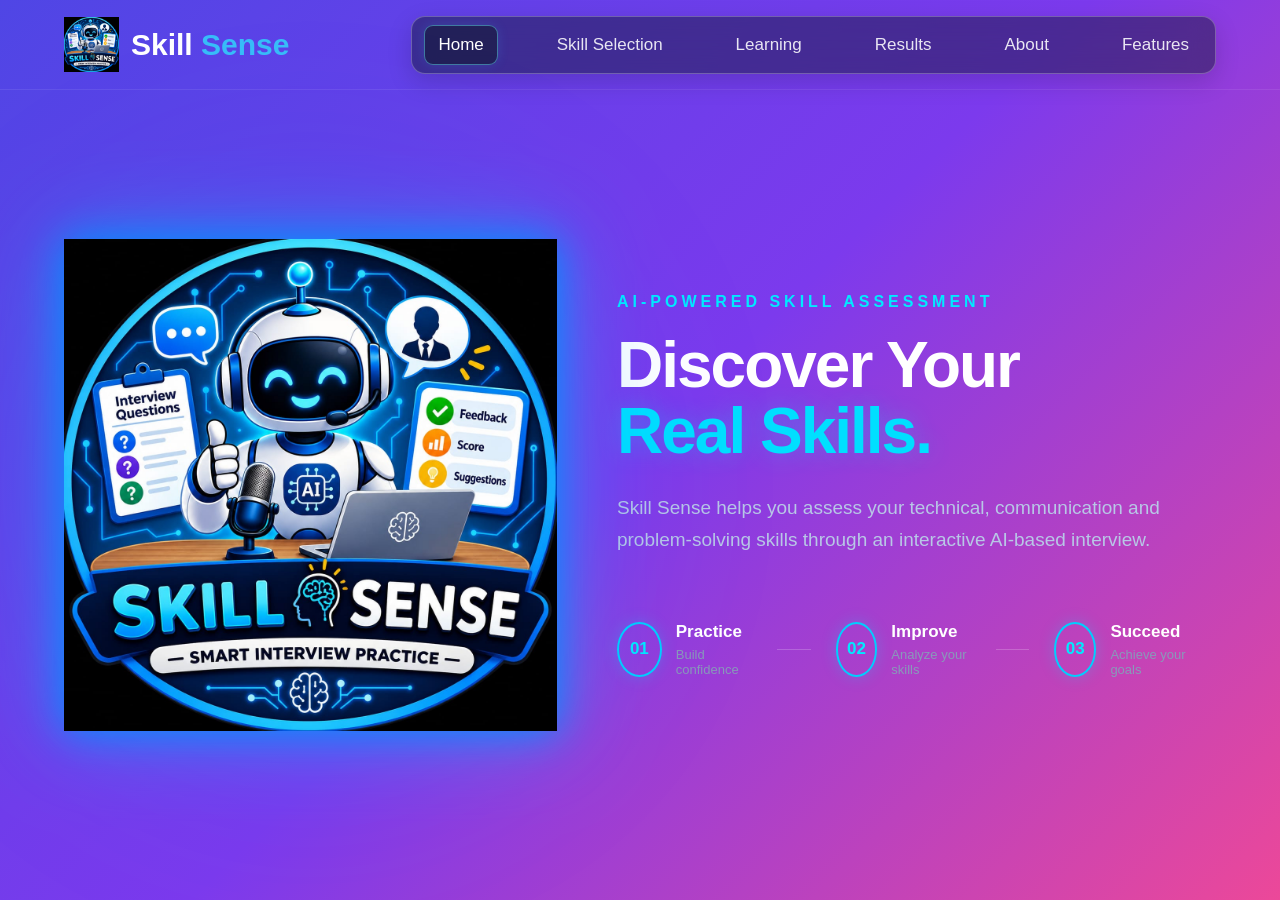
==== home.html @ 5ca5bc41 "Add initial home.html for Skill Sense website This file contains the HTML structure for the Skill Se" ====
<html lang="en">

<head>
    <meta charset="UTF-8">
    <meta name="viewport" content="width=device-width, initial-scale=1.0">

    <title>Skill Sense</title>

    <link rel="stylesheet" href="style.css">
</head>

<body>

    <!-- NAVBAR -->

    <header>

        <div class="brand">
            <img src="logo.jpeg" alt="Skill Sense Logo">
            <span>Skill <b>Sense</b></span>
        </div>

       <nav>
    <a href="index.html" class="active">Home</a>
    <a href="skill.html">Skill Selection</a>
    <a href="learning.html">Learning</a>
    <a href="result.html">Results</a>
    <a href="about.html">About</a>
    <a href="features.html">Features</a>
</nav>

    </header>


    <!-- HERO SECTION -->

    <section class="hero">

        <!-- LEFT ROBOT -->

        <div class="robot-section">

            <div class="robot-glow"></div>

            <img src="logo.jpeg" class="robot" alt="Skill Sense AI Robot">

        </div>


        <!-- RIGHT CONTENT -->

        <div class="content">

            <p class="small-title">
                AI-POWERED SKILL ASSESSMENT
            </p>

            <h1>
                Discover Your
                <span>Real Skills.</span>
            </h1>

            <p class="description">
                Skill Sense helps you assess your technical,
                communication and problem-solving skills through
                an interactive AI-based interview.
            </p>


            <!-- STEPS -->

            <div class="steps">

                <div class="step">
                    <div class="number">01</div>
                    <div>
                        <h3>Practice</h3>
                        <p>Build confidence</p>
                    </div>
                </div>


                <div class="line"></div>


                <div class="step">
                    <div class="number">02</div>
                    <div>
                        <h3>Improve</h3>
                        <p>Analyze your skills</p>
                    </div>
                </div>


                <div class="line"></div>


                <div class="step">
                    <div class="number">03</div>
                    <div>
                        <h3>Succeed</h3>
                        <p>Achieve your goals</p>
                    </div>
                </div>

            </div>

        </div>

    </section>


    <script src="script.js"></script>

</body>

</html>
---- style.css ----
*{
    margin: 0;
    padding: 0;
    box-sizing: border-box;
}


body {
    font-family: Arial, sans-serif;

    min-height: 100vh;

    background: linear-gradient(135deg, #4f46e5, #7c3aed, #ec4899);
    color: white;

    overflow-x: hidden;
}


/* ================= NAVBAR ================= */

header {

    height: 90px;

    display: flex;

    align-items: center;

    justify-content: space-between;

    padding: 0 5%;

    border-bottom: 1px solid rgba(255,255,255,0.08);
}


.brand {

    display: flex;

    align-items: center;

    gap: 12px;

    font-size: 30px;

    font-weight: bold;
}


.brand img {

    width: 55px;

    height: 55px;

    object-fit: contain;

}


.brand b {

    color: #ec4899;
}


nav {

    display: flex;

    gap: 45px;
}


nav a {

    color: #dce6ff;

    text-decoration: none;

    font-size: 17px;

    position: relative;

    padding: 10px 0;
}


nav a:hover,
nav a.active {

    color: #00eaff;
}


nav a.active::after {

    content: "";

    position: absolute;

    left: 0;

    bottom: 0;

    width: 100%;

    height: 3px;

    background: #00eaff;

    border-radius: 10px;
}


/* ================= HERO ================= */

.hero {

    min-height: calc(100vh - 90px);

    display: flex;

    align-items: center;

    padding: 30px 5% 50px;

    gap: 60px;
}


/* ================= ROBOT ================= */

.robot-section {

    width: 48%;

    height: 650px;

    display: flex;

    justify-content: center;

    align-items: center;

    position: relative;
}


.robot-glow {

    position: absolute;

    width: 500px;

    height: 500px;

    border-radius: 50%;

    background: #006eff;

    filter: blur(120px);

    opacity: 0.22;
}


.robot {

    width: 600px;

    max-width: 100%;

    position: relative;

    z-index: 2;

    filter:
        drop-shadow(0 0 20px #008cff)
        drop-shadow(0 0 45px rgba(0,220,255,0.35));

    animation: robotFloat 4s ease-in-out infinite;
}


@keyframes robotFloat {

    0%, 100% {

        transform: translateY(0);

    }

    50% {

        transform: translateY(-12px);

    }
}


/* ================= CONTENT ================= */

.content {

    width: 52%;

    max-width: 700px;

    padding-right: 2%;
}


.small-title {

    color: #00eaff;

    font-size: 16px;

    font-weight: bold;

    letter-spacing: 4px;

    margin-bottom: 22px;
}


h1 {

    font-size: clamp(55px, 5vw, 82px);

    line-height: 1.02;

    margin-bottom: 28px;

    letter-spacing: -2px;
}


h1 span {

    display: block;

    color: #00dfff;

    text-shadow: 0 0 25px rgba(0,220,255,0.3);
}


.description {

    color: #b8c7e6;

    font-size: 19px;

    line-height: 1.7;

    max-width: 650px;

    margin-bottom: 35px;
}


/* ================= BUTTON ================= */

.start-btn {

    border: none;

    outline: none;

    padding: 20px 45px;

    border-radius: 50px;

    background: #00d9ff;

    color: #021027;

    font-size: 20px;

    font-weight: bold;

    cursor: pointer;

    box-shadow:
        0 0 15px #00d9ff,
        0 0 35px rgba(0,217,255,0.5);

    animation: buttonBlink 1.4s infinite;

    transition: 0.3s;
}


.start-btn span {

    font-size: 25px;

    margin-left: 12px;
}


.start-btn:hover {

    transform: scale(1.06);

    box-shadow:
        0 0 25px #00eaff,
        0 0 60px rgba(0,220,255,0.7);
}


@keyframes buttonBlink {

    0%, 100% {

        opacity: 1;

    }

    50% {

        opacity: 0.65;

    }
}


/* ================= STEPS ================= */

.steps {

    display: flex;

    align-items: center;

    margin-top: 65px;

    gap: 25px;
}


.step {

    display: flex;

    align-items: center;

    gap: 14px;
}


.number {

    width: 55px;

    height: 55px;

    border: 2px solid #00cfff;

    border-radius: 50%;

    display: flex;

    align-items: center;

    justify-content: center;

    color: #00eaff;

    font-size: 17px;

    font-weight: bold;

    box-shadow: 0 0 15px rgba(0,220,255,0.25);
}


.step h3 {

    font-size: 17px;

    margin-bottom: 5px;
}


.step p {

    color: #8999ba;

    font-size: 13px;
}


.line {

    width: 50px;

    height: 1px;

    background: rgba(255,255,255,0.2);
}


/* ================= MOBILE ================= */

@media (max-width: 1000px) {

    header {

        padding: 0 4%;

    }

    nav {

        gap: 20px;

    }

    .hero {

        flex-direction: column;

        text-align: center;

    }

    .robot-section {

        width: 100%;

        height: 450px;

    }

    .robot {

        width: 450px;

    }

    .content {

        width: 100%;

        padding: 0;

    }

    .description {

        margin-left: auto;

        margin-right: auto;

    }

    .steps {

        justify-content: center;

    }

}


@media (max-width: 600px) {

    nav {

        display: none;

    }

    .brand {

        font-size: 24px;

    }

    h1 {

        font-size: 48px;

    }

    .robot-section {

        height: 350px;

    }

    .robot {

        width: 350px;

    }

    .steps {

        flex-direction: column;

    }

    .line {

        display: none;

    }

}
/* ================= USER DETAILS PAGE ================= */

.details-page {
    min-height: 100vh;
    display: flex;
    justify-content: center;
    align-items: center;
    padding: 25px 15px;
    background: linear-gradient(135deg, #4f46e5, #7c3aed, #ec4899);
}

.details-card {
    width: 100%;
    max-width: 430px;
    padding: 25px;
    background: rgba(255, 255, 255, 0.95);
    border-radius: 20px;
    box-shadow: 0 15px 40px rgba(0, 0, 0, 0.2);
    text-align: center;
}

.details-logo {
    width: 80px;
    height: 80px;
    object-fit: contain;
    margin-bottom: 8px;
}

.details-tag {
    color: #7c3aed;
    font-size: 11px;
    font-weight: bold;
    letter-spacing: 2px;
    margin-bottom: 8px;
}

.details-card h1 {
    font-size: 28px;
    margin-bottom: 8px;
    color: #4f46e5;
}

.details-card h1 span {
    color: #ec4899;
}

.details-description {
    color: #666;
    font-size: 14px;
    margin-bottom: 18px;
}

.details-card form {
    text-align: left;
}

.details-card label {
    display: block;
    color: #4b3b69;
    font-size: 13px;
    font-weight: bold;
    margin-bottom: 5px;
    margin-top: 12px;
}

.details-card input,
.details-card select {
    width: 100%;
    padding: 11px;
    border-radius: 9px;
    border: 1px solid #d8b4fe;
    background: #faf5ff;
    color: #333;
    font-size: 14px;
    outline: none;
}

.details-card input::placeholder {
    color: #999;
}

.details-card input:focus,
.details-card select:focus {
    border-color: #7c3aed;
    box-shadow: 0 0 8px rgba(124, 58, 237, 0.2);
}

.details-card button {
    width: 100%;
    margin-top: 20px;
    padding: 12px;
    border: none;
    border-radius: 25px;
    background: linear-gradient(135deg, #4f46e5, #ec4899);
    color: white;
    font-size: 15px;
    font-weight: bold;
    cursor: pointer;
}

.details-card button:hover {
    transform: translateY(-2px);
}

@media (max-width: 600px) {
    .details-card {
        padding: 20px;
    }

    .details-card h1 {
        font-size: 25px;
    }
    
}

.welcome-screen {
    display: none;
    position: fixed;
    inset: 0;
    background: linear-gradient(135deg, #eef2ff, #ffffff);
    justify-content: center;
    align-items: center;
    z-index: 1000;
}

.robot-welcome {
    text-align: center;
    animation: welcomePop 0.8s ease;
}

.robot-welcome img {
    width: 180px;
    height: 180px;
    object-fit: contain;
}

.robot-welcome h2 {
    font-size: 32px;
    margin: 10px 0;
}

.robot-welcome p {
    font-size: 20px;
    margin-bottom: 25px;
}

.robot-welcome button {
    padding: 12px 30px;
    border: none;
    border-radius: 25px;
    font-size: 17px;
    cursor: pointer;
}

@keyframes welcomePop {
    from {
        opacity: 0;
        transform: scale(0.7);
    }

    to {
        opacity: 1;
        transform: scale(1);
    }
}
/* ================= PROFESSIONAL NAVBAR ================= */

.brand span {
    color: #ffffff;
}

.brand span b {
    color: #38bdf8;
}


/* Dark glass navigation */

header nav {
    background: rgba(15, 23, 42, 0.45);
    border: 1px solid rgba(255, 255, 255, 0.25);
    border-radius: 14px;

    padding: 8px 12px;

    backdrop-filter: blur(12px);
    -webkit-backdrop-filter: blur(12px);

    box-shadow: 0 8px 25px rgba(0, 0, 0, 0.15);
}


/* Navigation links */

header nav a {
    color: rgba(255, 255, 255, 0.88);

    padding: 9px 13px;

    border: 1px solid transparent;
    border-radius: 9px;

    transition: 0.3s;
}


/* Hover */

header nav a:hover {
    color: #ffffff;

    background: rgba(255, 255, 255, 0.10);

    border-color: rgba(255, 255, 255, 0.22);
}


/* Active */

header nav a.active {
    color: #ffffff;

    background: rgba(15, 23, 42, 0.55);

    border-color: rgba(103, 232, 249, 0.45);

    box-shadow: 0 0 12px rgba(56, 189, 248, 0.15);
}


/* Remove old underline */

header nav a::after {
    display: none;
}
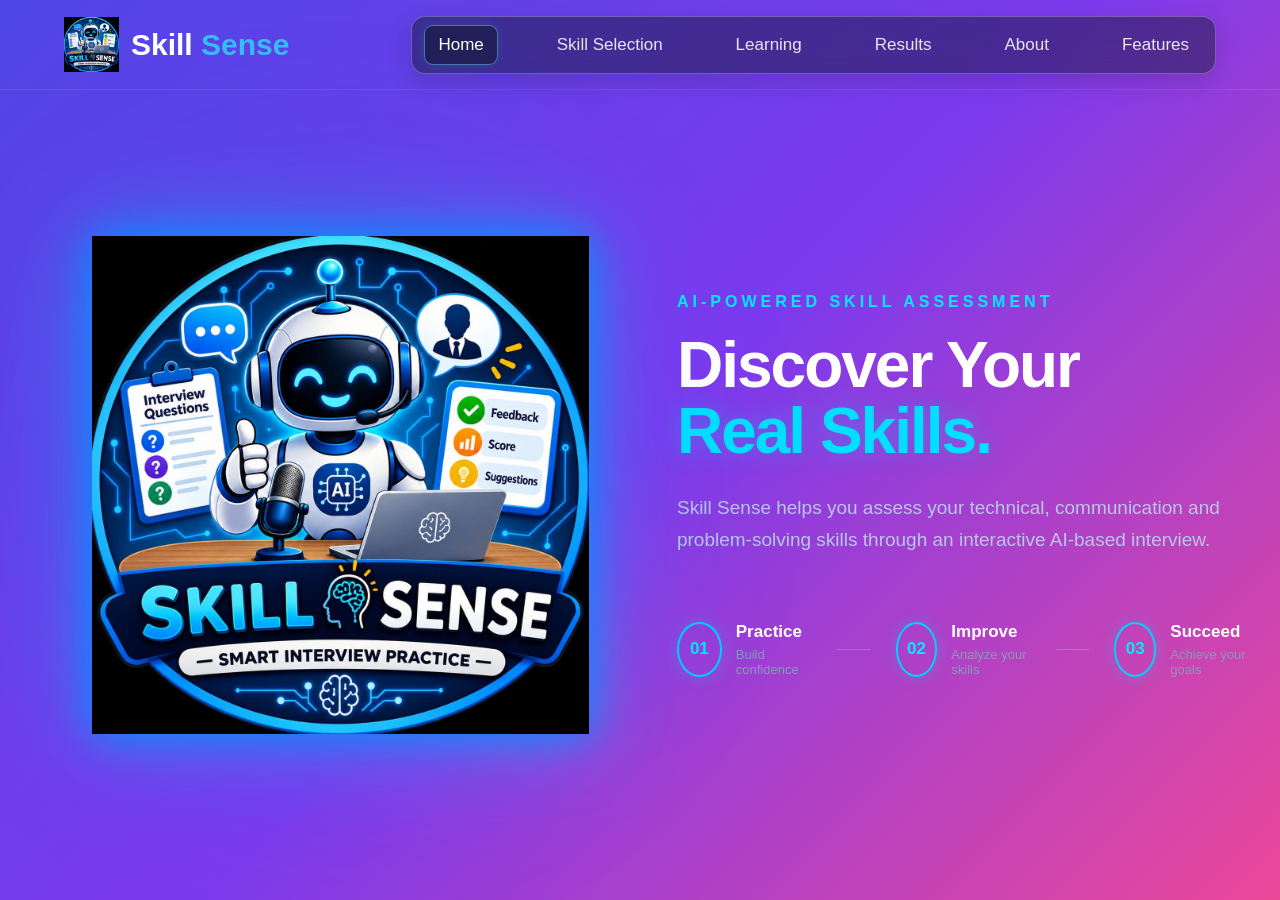
==== commit 26a171fa: "Update home.html" ====
--- a/home.html
+++ b/home.html
@@ -21,7 +21,7 @@
         </div>
 
        <nav>
-    <a href="index.html" class="active">Home</a>
+    <a href="homehtml" class="active">Home</a>
     <a href="skill.html">Skill Selection</a>
     <a href="learning.html">Learning</a>
     <a href="result.html">Results</a>
--- a/style.css
+++ b/style.css
@@ -748,3 +748,265 @@
 header nav a::after {
     display: none;
 }
+/* ================= MOBILE FULL SCREEN FIX ================= */
+
+html,
+body {
+    width: 100%;
+    min-height: 100%;
+    margin: 0;
+    padding: 0;
+    overflow-x: hidden;
+}
+
+/* HOME PAGE */
+
+.hero {
+    width: 100%;
+    min-height: calc(100vh - 90px);
+}
+
+.robot-section {
+    flex-shrink: 0;
+}
+
+.robot {
+    max-width: 90%;
+    height: auto;
+}
+
+/* TABLET */
+
+@media (max-width: 1000px) {
+
+    body {
+        padding: 0;
+    }
+
+    header {
+        width: 100%;
+        height: 75px;
+        padding: 0 20px;
+    }
+
+    .hero {
+        min-height: calc(100vh - 75px);
+        width: 100%;
+        padding: 25px 20px 40px;
+        gap: 25px;
+    }
+
+    .robot-section {
+        width: 100%;
+        height: 400px;
+    }
+
+    .robot {
+        width: min(420px, 90vw);
+        max-width: 90vw;
+    }
+
+    .content {
+        width: 100%;
+        max-width: 700px;
+    }
+}
+
+/* MOBILE */
+
+@media (max-width: 600px) {
+
+    body {
+        width: 100%;
+        min-height: 100vh;
+        overflow-x: hidden;
+    }
+
+    header {
+        height: 65px;
+        padding: 0 15px;
+    }
+
+    .brand {
+        font-size: 22px;
+        gap: 8px;
+    }
+
+    .brand img {
+        width: 42px;
+        height: 42px;
+    }
+
+    nav {
+        display: none;
+    }
+
+    .hero {
+        width: 100%;
+        min-height: calc(100vh - 65px);
+        padding: 20px 15px 35px;
+        display: flex;
+        flex-direction: column;
+        justify-content: center;
+        align-items: center;
+        gap: 10px;
+        text-align: center;
+    }
+
+    .robot-section {
+        width: 100%;
+        height: 300px;
+        display: flex;
+        justify-content: center;
+        align-items: center;
+    }
+
+    .robot-glow {
+        width: 260px;
+        height: 260px;
+        filter: blur(80px);
+    }
+
+    .robot {
+        width: min(300px, 85vw);
+        max-width: 85vw;
+        height: auto;
+    }
+
+    .content {
+        width: 100%;
+        padding: 0;
+    }
+
+    .small-title {
+        font-size: 11px;
+        letter-spacing: 2px;
+        margin-bottom: 12px;
+    }
+
+    h1 {
+        font-size: clamp(36px, 10vw, 48px);
+        line-height: 1.05;
+        margin-bottom: 15px;
+        letter-spacing: -1px;
+    }
+
+    .description {
+        font-size: 15px;
+        line-height: 1.5;
+        margin: 0 auto 20px;
+        max-width: 95%;
+    }
+
+    .steps {
+        width: 100%;
+        margin-top: 25px;
+        flex-direction: column;
+        gap: 15px;
+        align-items: center;
+    }
+
+    .step {
+        justify-content: center;
+    }
+
+    .line {
+        display: none;
+    }
+
+    .number {
+        width: 45px;
+        height: 45px;
+        font-size: 14px;
+    }
+
+    .step h3 {
+        font-size: 15px;
+    }
+
+    .step p {
+        font-size: 12px;
+    }
+}
+
+/* VERY SMALL MOBILE */
+
+@media (max-width: 380px) {
+
+    .hero {
+        padding: 15px 12px 25px;
+    }
+
+    .robot-section {
+        height: 250px;
+    }
+
+    .robot {
+        width: 240px;
+    }
+
+    h1 {
+        font-size: 34px;
+    }
+
+    .description {
+        font-size: 14px;
+    }
+}
+/* ================= MOBILE NAVIGATION ================= */
+
+@media (max-width: 600px) {
+
+    header {
+        height: auto;
+        min-height: 65px;
+        padding: 10px 12px;
+        flex-direction: column;
+        gap: 10px;
+    }
+
+    .brand {
+        width: 100%;
+        justify-content: center;
+    }
+
+    header nav {
+        display: flex !important;
+
+        width: 100%;
+
+        justify-content: flex-start;
+
+        gap: 6px;
+
+        padding: 6px;
+
+        overflow-x: auto;
+
+        overflow-y: hidden;
+
+        white-space: nowrap;
+
+        border-radius: 12px;
+
+        scrollbar-width: none;
+    }
+
+    header nav::-webkit-scrollbar {
+        display: none;
+    }
+
+    header nav a {
+        flex-shrink: 0;
+
+        font-size: 12px;
+
+        padding: 8px 10px;
+
+        border-radius: 8px;
+    }
+
+    .hero {
+        min-height: calc(100vh - 125px);
+    }
+}
